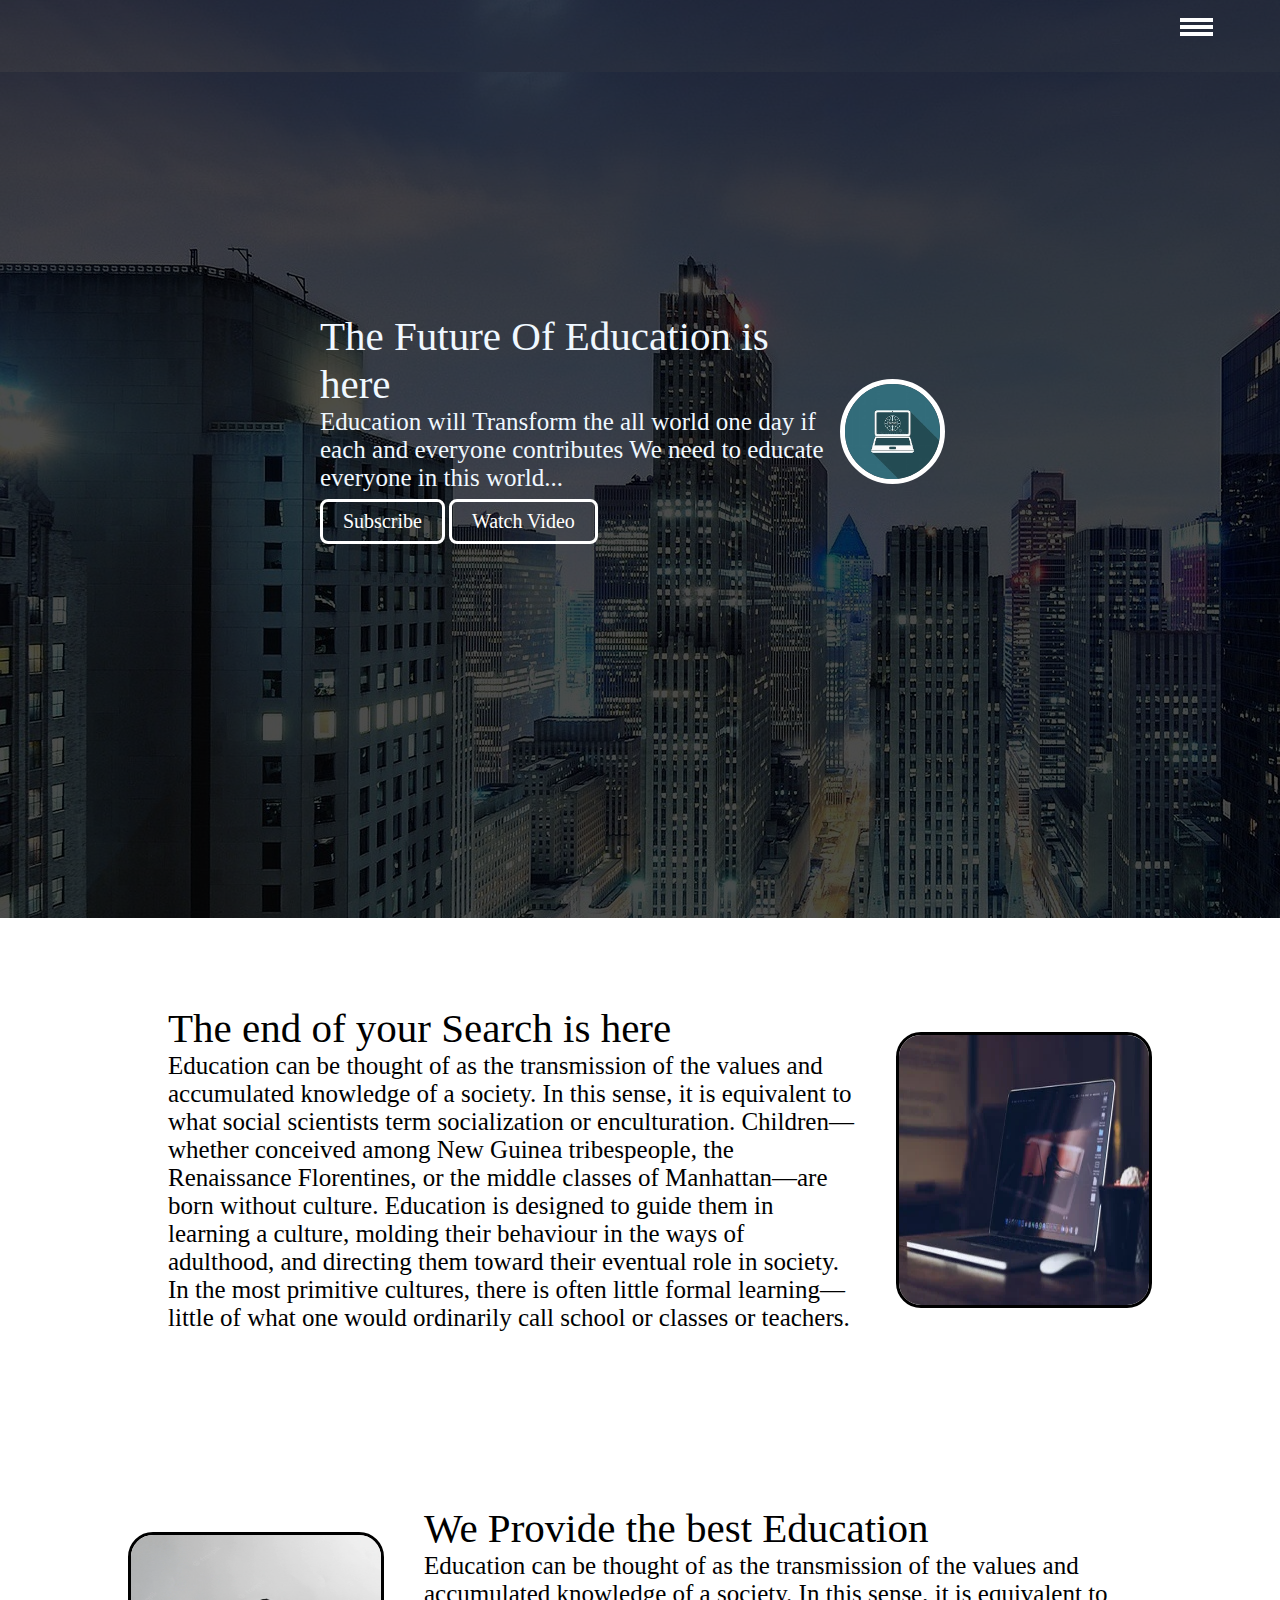
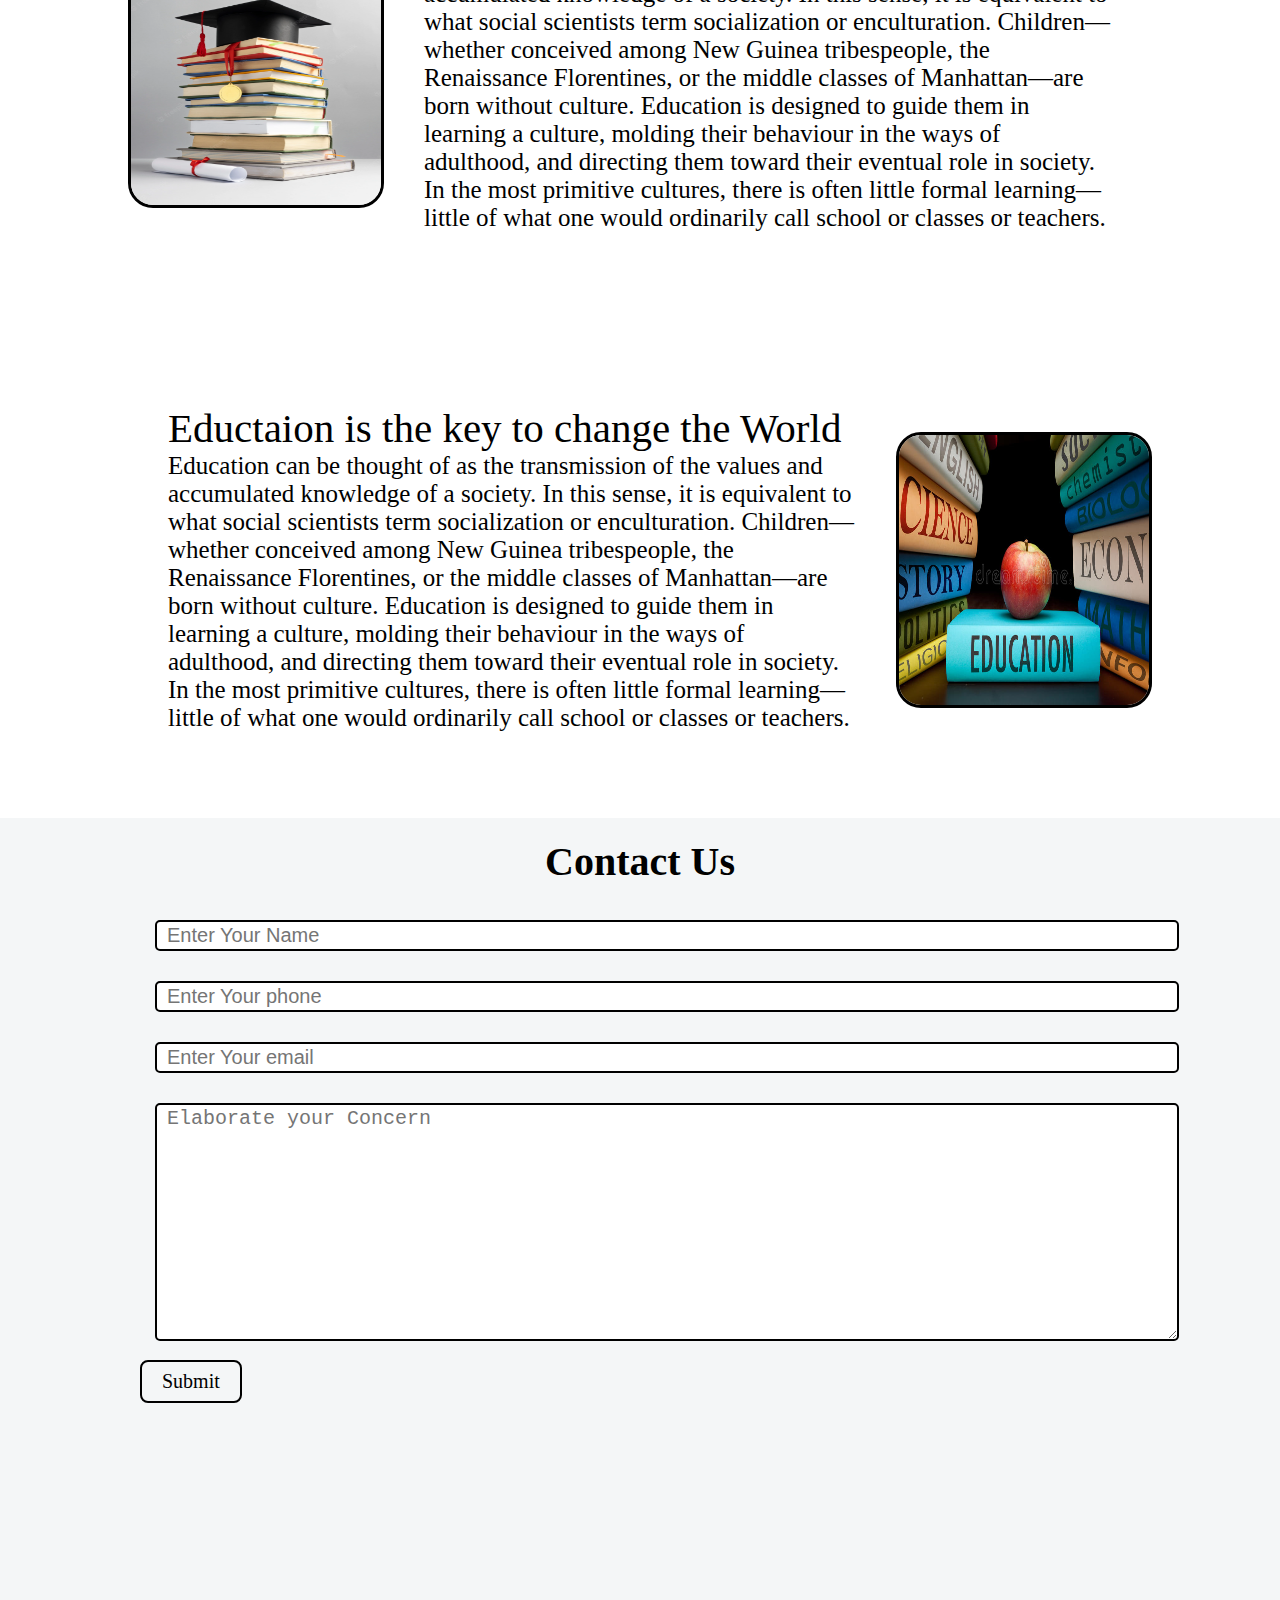
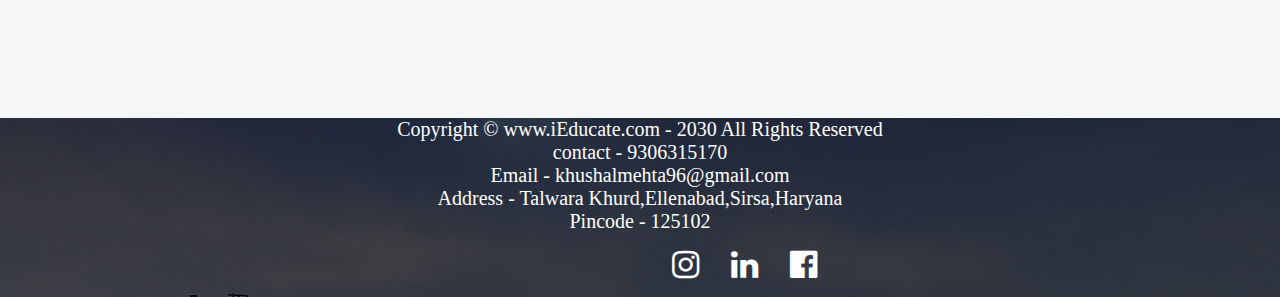
==== index.html @ 2331bc25 "done" ====
<!DOCTYPE html>
<html lang="en">

<head>
    <meta charset="UTF-8">
    <meta http-equiv="X-UA-Compatible" content="IE=edge">
    <meta name="viewport" content="width=device-width, initial-scale=1.0">
    <link rel="stylesheet" href="https://cdnjs.cloudflare.com/ajax/libs/font-awesome/4.7.0/css/font-awesome.min.css">
    <title>iEducate - Transforming Online Education</title>
    <link rel="stylesheet" href="/css/style.css">
    
</head>

<body>
    <nav class="navbar background h-nav-resp">
        <ul class="nav-list v-class-resp">
            <div class="logo">
                <img src="/images/log.jpg" alt="logo">
            </div>
            <li><a href="#home">Home</a></li>
            <li><a href="/about.html">About</a></li>
            <li><a href="#services">Services</a></li>
            <li><a href="#contact">Contact Us</a></li>
        </ul>
        <div class="rightnav v-class-resp">
            <input type="text" name="search" id="search">
            <button class="btn btn-sm">Search</button>
        </div>
        <div class="burger">
         <div class="line"></div>
         <div class="line"></div>
         <div class="line"></div>
        </div>
    </nav>
    <section class="background firstSection" id="home">
        <div class="box-main">
            <div class="firsthalf">
                <p class="text-big">
                    The Future Of Education is here
                </p>
                <p class="text-small">
                    Education will Transform the all world one day if each and everyone contributes
                    We need to educate everyone in this world...
                </p>
                <div class="buttons">
                    <button class="btn">Subscribe</button>
                <a href="https://www.youtube.com/watch?v=8wGZfYfNeG8&t=2s&ab_channel=LatestLY" target="_blank"> <button class="btn">Watch Video</button></a>
           
                </div>
            </div>
            <div class="secondhalf">
                <img src="/images/log.jpg" alt="">
            </div>
        </div>
    </section>
    <section class="section">
        <div class="paras">
            <p class="sectiontag text-big">
                The end of your Search is here
            </p>
            <p class="sectionsubtag text-small">
                Education can be thought of as the transmission of the values and accumulated knowledge of a society. In
                this sense, it is equivalent to what social scientists term socialization or enculturation.
                Children—whether conceived among New Guinea tribespeople, the Renaissance Florentines, or the middle
                classes of Manhattan—are born without culture. Education is designed to guide them in learning a
                culture, molding their behaviour in the ways of adulthood, and directing them toward their eventual role
                in society. In the most primitive cultures, there is often little formal learning—little of what one
                would ordinarily call school or classes or teachers.
        </div>
        <div class="thumbnail">
            <img src="/images/lp.jpg" class="imgfluid " alt="">
        </div>
        </p>
    </section>

    <section class="section sectionleft">
        <div class="paras">
            <p class="sectiontag text-big">
                We Provide the best Education
            </p>
            <p class="sectionsubtag text-small">
                Education can be thought of as the transmission of the values and accumulated knowledge of a society. In
                this sense, it is equivalent to what social scientists term socialization or enculturation.
                Children—whether conceived among New Guinea tribespeople, the Renaissance Florentines, or the middle
                classes of Manhattan—are born without culture. Education is designed to guide them in learning a
                culture, molding their behaviour in the ways of adulthood, and directing them toward their eventual role
                in society. In the most primitive cultures, there is often little formal learning—little of what one
                would ordinarily call school or classes or teachers.
        </div>
        <div class="thumbnail">
            <img src="/images/edu.jpg" class="imgfluid " alt="">
        </div>
        </p>
    </section>

    <section class="section">
        <div class="paras">
            <p class="sectiontag text-big">
                Eductaion is the key to change the World
            </p>
            <p class="sectionsubtag text-small">
                Education can be thought of as the transmission of the values and accumulated knowledge of a society. In
                this sense, it is equivalent to what social scientists term socialization or enculturation.
                Children—whether conceived among New Guinea tribespeople, the Renaissance Florentines, or the middle
                classes of Manhattan—are born without culture. Education is designed to guide them in learning a
                culture, molding their behaviour in the ways of adulthood, and directing them toward their eventual role
                in society. In the most primitive cultures, there is often little formal learning—little of what one
                would ordinarily call school or classes or teachers.
        </div>
        <div class="thumbnail">
            <img src="/images/ed.jpg" class="imgfluid " alt="">
        </div>
        </p>
    </section>

    <section class="contact" id="contact">
        <h2 class="text-Center"> Contact Us </h2>
        <form>
            <div class="form">
                <input type="text" class="form-input" name="name" id="name" placeholder="Enter Your Name">
                <input type="text" class="form-input" name="phone" id="name" placeholder="Enter Your phone">
                <input type="email" class="form-input" name="email" id="name" placeholder="Enter Your email">
                <textarea name="text" class="form-input" id="text" cols="30" rows="10"
                    placeholder="Elaborate your Concern"></textarea>
                <button type="submit" class="btn btn-dark">Submit</button>
            </div>
        </form>
    </section>
    <footer class="background">
        <p class="text-footer">
            Copyright &copy; www.iEducate.com - 2030 All Rights Reserved<br>
            contact - 9306315170<br>
            Email - khushalmehta96@gmail.com<br>
            Address - Talwara Khurd,Ellenabad,Sirsa,Haryana<br>
            Pincode - 125102
        </p>
        <div class="icons">
            <a href="https://www.instagram.com/" target="blank"><i class="fa fa-instagram fa-2x insta"
                    aria-hidden="true"></i></a>
            <a href="https://www.linkedin.com/feed/" target="blank"><i class="fa fa-linkedin fa-2x link"
                    aria-hidden="true"></i></a>
            <a href="https://www.facebook.com/" target="blank"><i class="fa fa-facebook-official fa-2x fb"
                    aria-hidden="true"></i></a>
        </div>
    </footer>
    <script src ="/javascript/responsive.js"></script>
</body>
</html>
---- css/style.css ----
*{
    padding: 0;
    margin: 0;
}
.navbar{
    display: flex;
    cursor: pointer;
    justify-content: center;
    align-items: center;
    top: 0;
    position: sticky;

}
.nav-list{
    width: 75%;
    /* background-color: black; */
    display: flex;
    align-items: center;
   

}
.nav-list li{
    padding: 20px;
    list-style: none;
}
.nav-list li a{
    text-decoration: none;
    color: whitesmoke;
    font-size: 25px;
}
/* .nav-list li a:hover{
    background-color: white;

}  */
.rightnav{
    width: 25%;
   /* // background-color: aqua; */
    text-align: right;
    padding: 0 25px;
}
.logo img{
   width:20%;
   border: 3px solid white;
   border-radius:50px;
  
}
.logo{
    width: 30%;
}
#search{
    border: 2px solid black;
    border-radius: 5px;
    font-size: 19px;
   padding: 4px;
}
.background{
    background-color:rgba(0, 0, 0, 0.7);
background-image: url(/images/bmg.jpg);
    background-blend-mode: darken;

}
.box-main{
    display: flex;
    justify-content: center;
    align-items: center;
    color: aliceblue;
/* font-family: 'Gill Sans', 'Gill Sans MT', Calibri, 'Trebuchet MS', sans-serif; */
    margin: auto;
    max-width: 50%;
    height: 85%; 
}
.firstSection{
    height:94vh;
}
.firstHalf{
width:80%;
display: flex;
flex-direction: column;
justify-content: center;
align-items: center;
}
.secondhhalf{
width: 30%;
}
.secondhalf img{
    width: 70%;
   border: solid white 5px;
    border-radius: 150px;
    display: block;
    margin: auto;
}
.text-big{
font-size: 41px;
}
.text-small{
font-size: 25px;
}
.btn{
    padding: 8px 20px;
    margin: 7px 0;
    border-radius:8px; 
    font-size: 20px;
    background: none;
    border: solid white 3px;
    color: white;
    cursor: pointer;
    font-family: serif;
}
.btn-sm{
    padding: 5px 10px;
    vertical-align: middle;
}
.section
{
    display: flex;
    align-items: center;
    justify-content: center;
    height: 500px;
    max-width: 80%;
    margin: auto;
}
.paras{
    padding: 0px 40px;
}
.sectionleft
{
    
   flex-direction: row-reverse;
}
.sectionsubtag{
    font-family: serif;
}
.thumbnail img{
    width: 250px;
    height: 30vh;
    margin-top: 8px;
    border: 3px solid black;
    border-radius: 25px;
}
.contact{
    background-color: rgb(244, 246, 247);
    height: 100vh;
}
.form{
    max-width: 1000px;
    margin: auto;
}
.form-input{
    width: 100%;
    font-size: 20px;
    border: 2px solid black;
    border-radius: 5px;
    margin: 15px;
    padding: 2px 10px;

}
.text-Center{
    text-align: center;
    padding: 20px;
    font-family: serif;
    font-size: 40px;
}
.btn-dark{
    color: black;
    border: 2px solid black;
      margin: auto;
}
.text-footer{
    text-align: center;
    font-family: serif;
    font-size: 20px;
    justify-content: center;
    align-items: center;
    color: white;
}
.icons{
    display: flex;
    margin-left: 40rem;
    padding-top: 1rem;
    padding-bottom: 1rem;
}
i{
    color: white;
    margin-left:2rem
}
.line{
    width: 33px;
    height: 4px;
    background-color: white;
    margin: 3px 3px;

}
.burger{
    position: absolute;
    right: 5%;
    top: 15px;
    cursor: pointer;
    display: none;
}


@media only screen and (max-width:1359px) {
    .nav-list{
        flex-direction: column;

    }
    .navbar{
        flex-direction: column;
    }
    .rightnav{
        text-align: center;
    }
    .burger{
        display: block;
    }
    .h-nav-resp{
        height: 72px;
    }
    .v-class-resp{
        opacity: 0;
    }
}
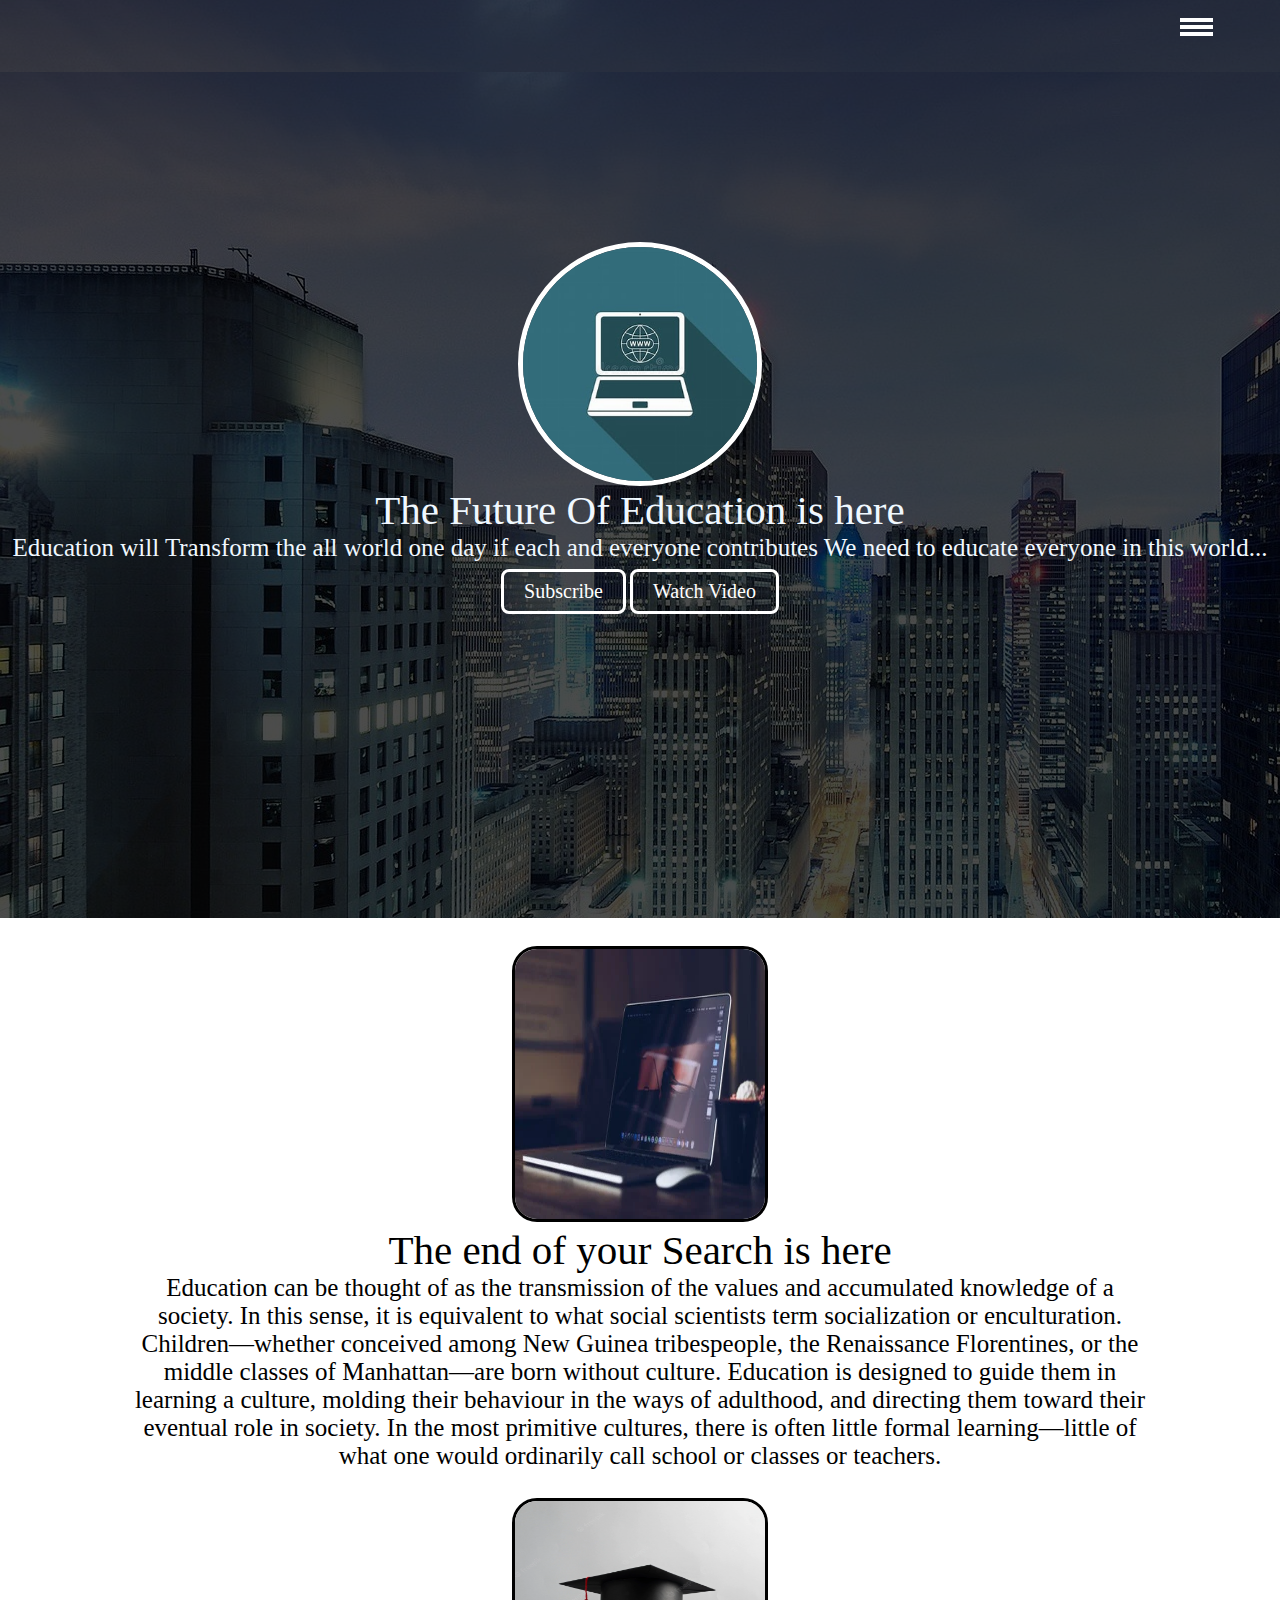
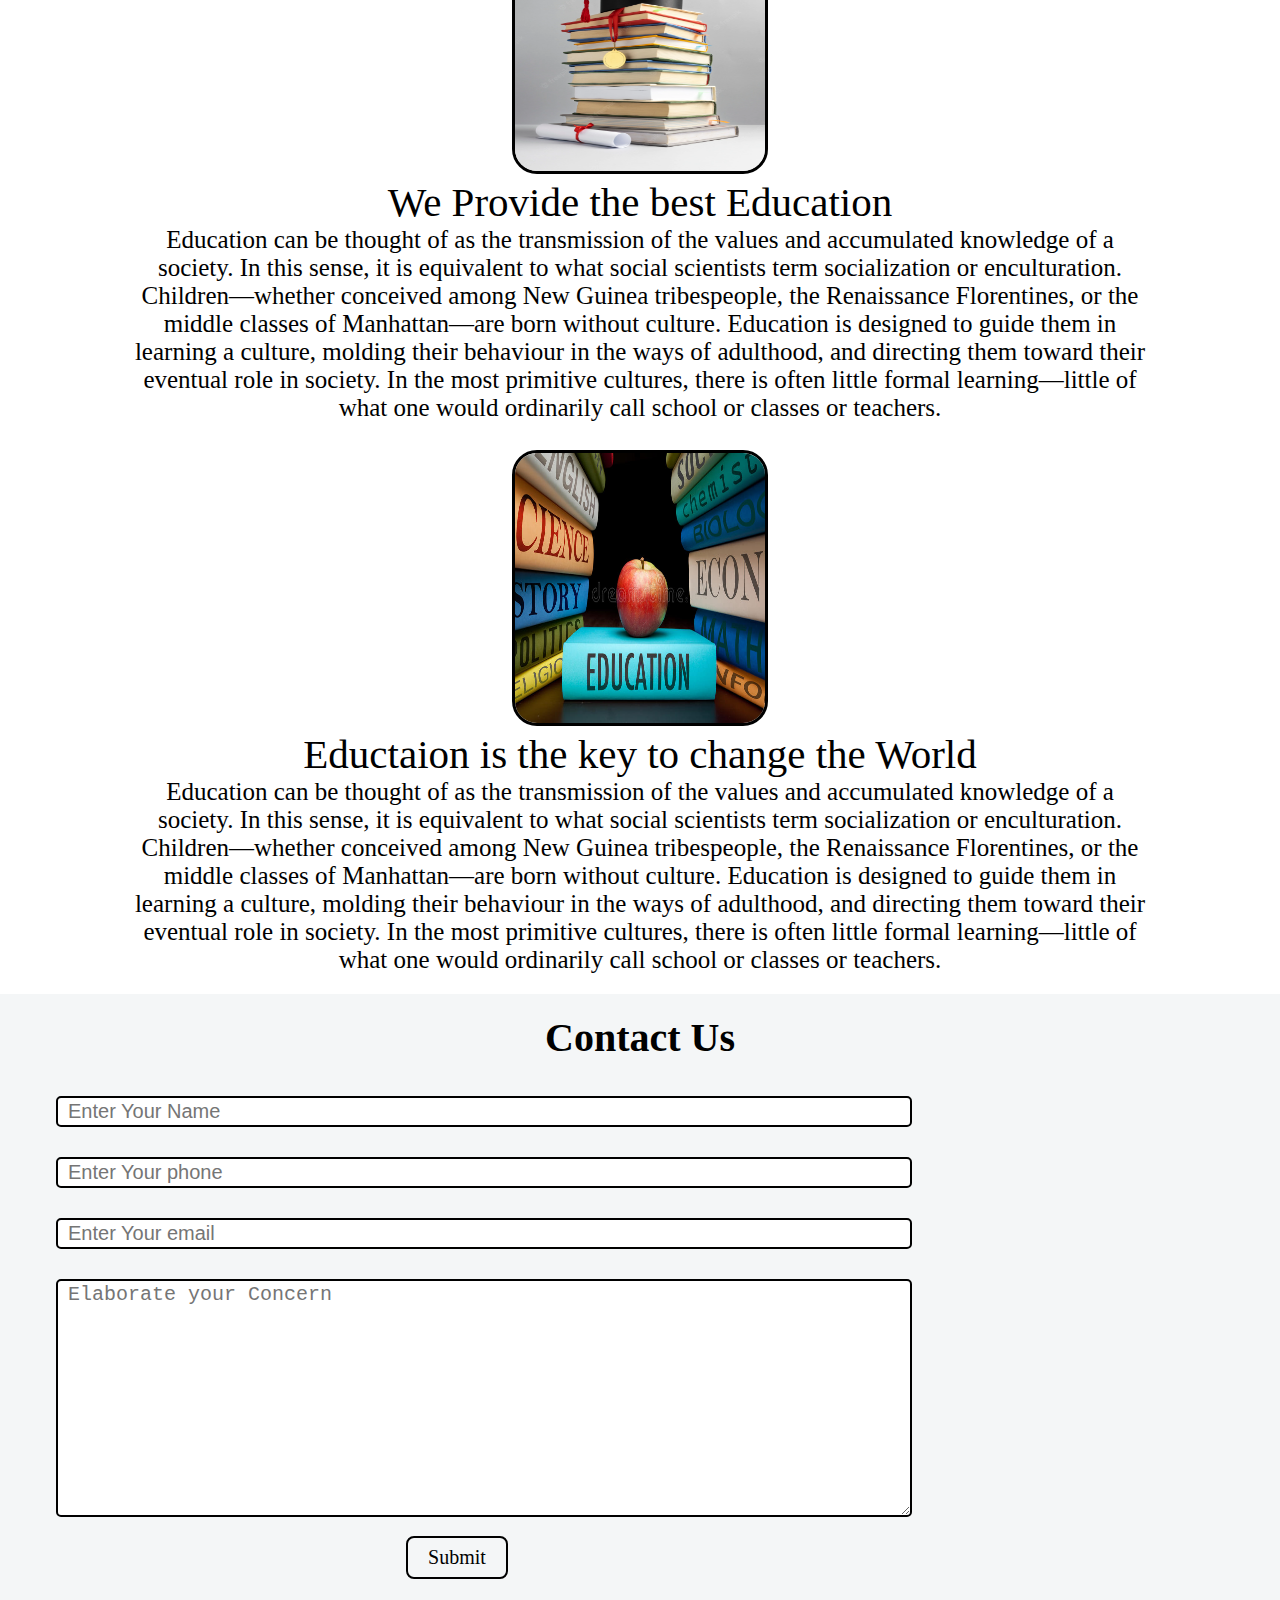
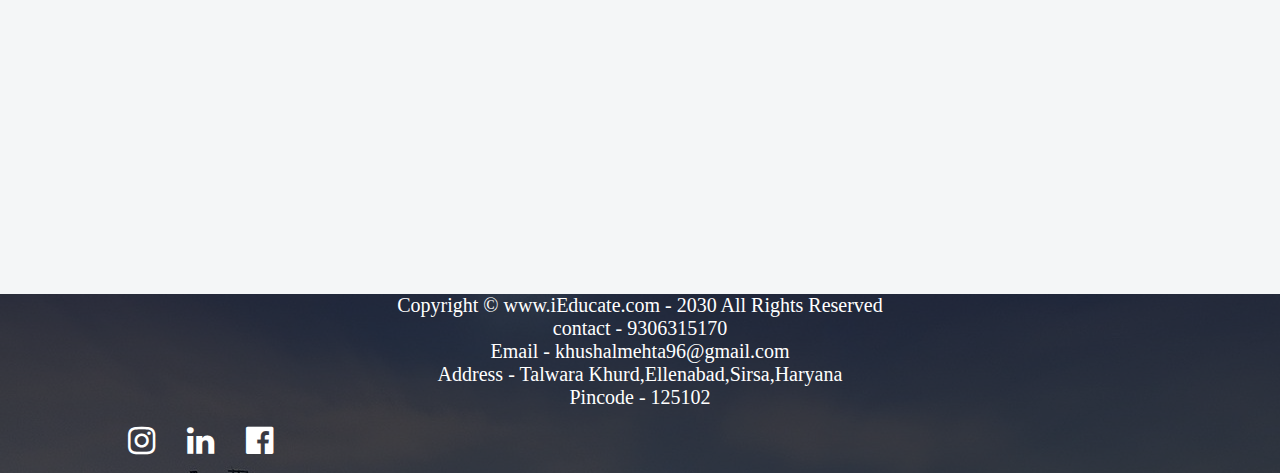
==== commit cb9d85fd: "khushal" ====
--- a/index.html
+++ b/index.html
@@ -20,7 +20,7 @@
             <li><a href="#home">Home</a></li>
             <li><a href="/about.html">About</a></li>
             <li><a href="#services">Services</a></li>
-            <li><a href="#contact">Contact Us</a></li>
+            <li><a href="#contact" id="contact">Contact Us</a></li>
         </ul>
         <div class="rightnav v-class-resp">
             <input type="text" name="search" id="search">
--- a/css/style.css
+++ b/css/style.css
@@ -3,6 +3,9 @@
     padding: 0;
     margin: 0;
 }
+html{
+    scroll-behavior: smooth;
+}
 .navbar{
     display: flex;
     cursor: pointer;
@@ -10,10 +13,11 @@
     align-items: center;
     top: 0;
     position: sticky;
+    
 
 }
 .nav-list{
-    width: 75%;
+    width: 50%;
     /* background-color: black; */
     display: flex;
     align-items: center;
@@ -34,7 +38,7 @@
 
 }  */
 .rightnav{
-    width: 25%;
+    width: 50%;
    /* // background-color: aqua; */
     text-align: right;
     padding: 0 25px;
@@ -47,6 +51,9 @@
 }
 .logo{
     width: 30%;
+    display: flex;
+    justify-content: center;
+    align-items: center;
 }
 #search{
     border: 2px solid black;
@@ -116,9 +123,10 @@
     display: flex;
     align-items: center;
     justify-content: center;
-    height: 500px;
+    /* height: 500px; */
     max-width: 80%;
-    margin: auto;
+  
+    margin: 20px auto;
 }
 .paras{
     padding: 0px 40px;
@@ -143,7 +151,7 @@
     height: 100vh;
 }
 .form{
-    max-width: 1000px;
+    max-width: 65%;
     margin: auto;
 }
 .form-input{
@@ -176,7 +184,7 @@
 }
 .icons{
     display: flex;
-    margin-left: 40rem;
+    margin-left: 41rem;
     padding-top: 1rem;
     padding-bottom: 1rem;
 }
@@ -207,6 +215,12 @@
     }
     .navbar{
         flex-direction: column;
+        transition: all 0.3s ease-out;
+        height: 400px;
+    }
+    .box-main{
+        flex-direction: column-reverse;
+        max-width: 100%;
     }
     .rightnav{
         text-align: center;
@@ -220,4 +234,28 @@
     .v-class-resp{
         opacity: 0;
     }
+    .section{
+        flex-direction: column-reverse;
+    }
+    .text-big{
+        text-align: center;
+    }
+    .text-small{
+        text-align: center;
+    }
+    .buttons{
+        text-align: center;
+    }
+    .icons{
+        margin-left: 6rem;
+    }
+    .paras{
+        padding: 0px;
+    }
+    .form{
+        text-align: center;
+        justify-content: center;
+        margin-left: 41px;
+    }
+    
 }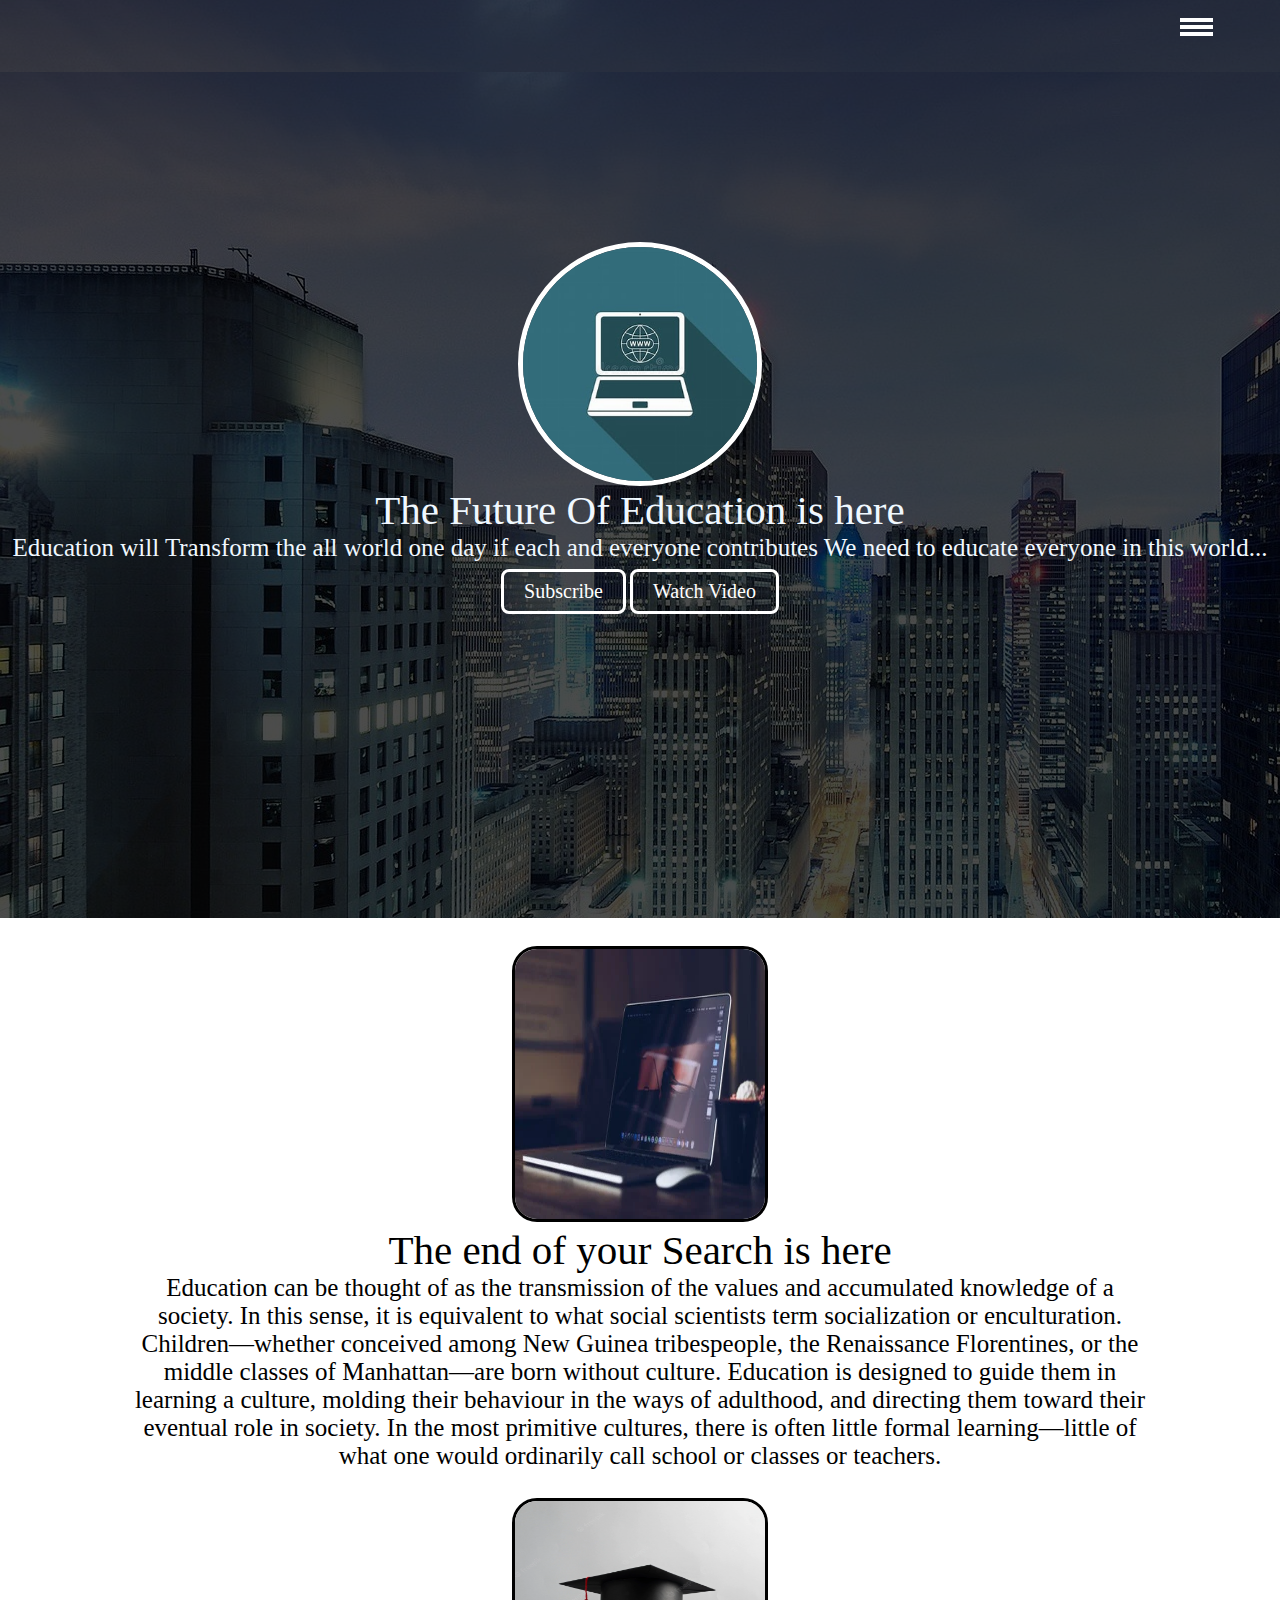
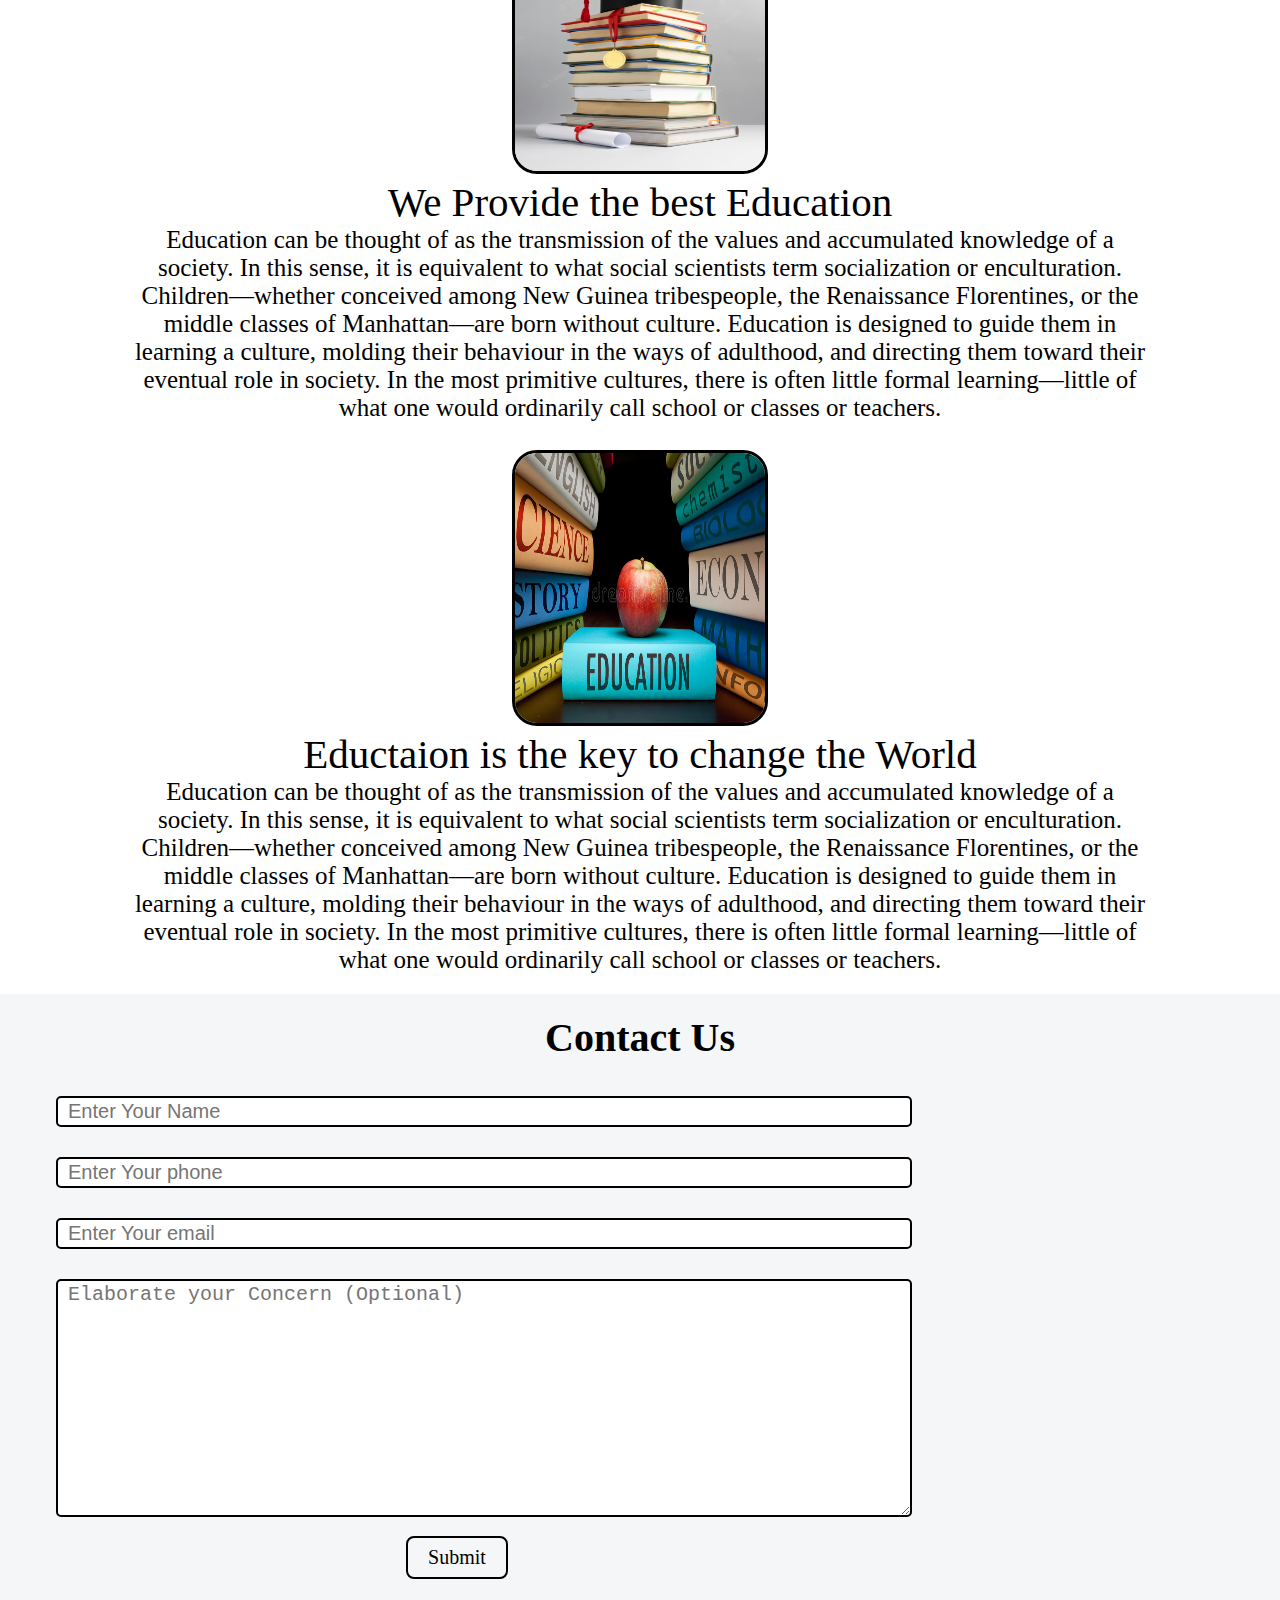
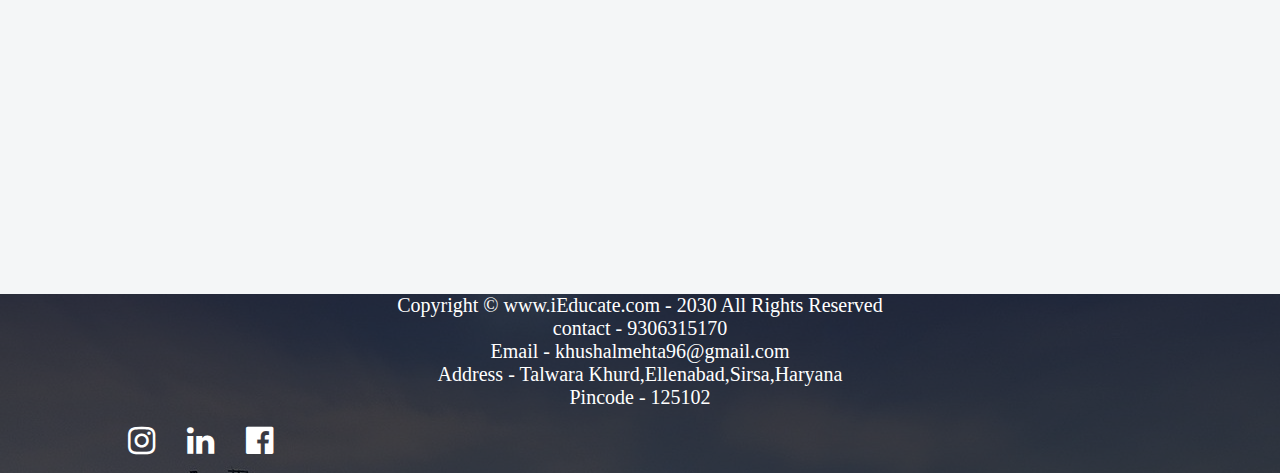
==== commit 99618639: "kjkik" ====
--- a/index.html
+++ b/index.html
@@ -20,7 +20,7 @@
             <li><a href="#home">Home</a></li>
             <li><a href="/about.html">About</a></li>
             <li><a href="#services">Services</a></li>
-            <li><a href="#contact" id="contact">Contact Us</a></li>
+            <li><a href="#contact" >Contact Us</a></li>
         </ul>
         <div class="rightnav v-class-resp">
             <input type="text" name="search" id="search">
@@ -115,13 +115,13 @@
 
     <section class="contact" id="contact">
         <h2 class="text-Center"> Contact Us </h2>
-        <form>
+        <form onsubmit="contact()" name = "form">
             <div class="form">
-                <input type="text" class="form-input" name="name" id="name" placeholder="Enter Your Name">
-                <input type="text" class="form-input" name="phone" id="name" placeholder="Enter Your phone">
-                <input type="email" class="form-input" name="email" id="name" placeholder="Enter Your email">
+                <input type="text" class="form-input" name="input" id="name" placeholder="Enter Your Name" required="required">
+                <input type="text" class="form-input" name="phone" id="name" placeholder="Enter Your phone" >
+                <input type="email" class="form-input" name="email" id="name" placeholder="Enter Your email" required="required">
                 <textarea name="text" class="form-input" id="text" cols="30" rows="10"
-                    placeholder="Elaborate your Concern"></textarea>
+                    placeholder="Elaborate your Concern (Optional)"></textarea>
                 <button type="submit" class="btn btn-dark">Submit</button>
             </div>
         </form>
--- a/css/style.css
+++ b/css/style.css
@@ -224,6 +224,8 @@
     }
     .rightnav{
         text-align: center;
+        width: 65%;
+        
     }
     .burger{
         display: block;
@@ -258,4 +260,5 @@
         margin-left: 41px;
     }
     
+    
 }